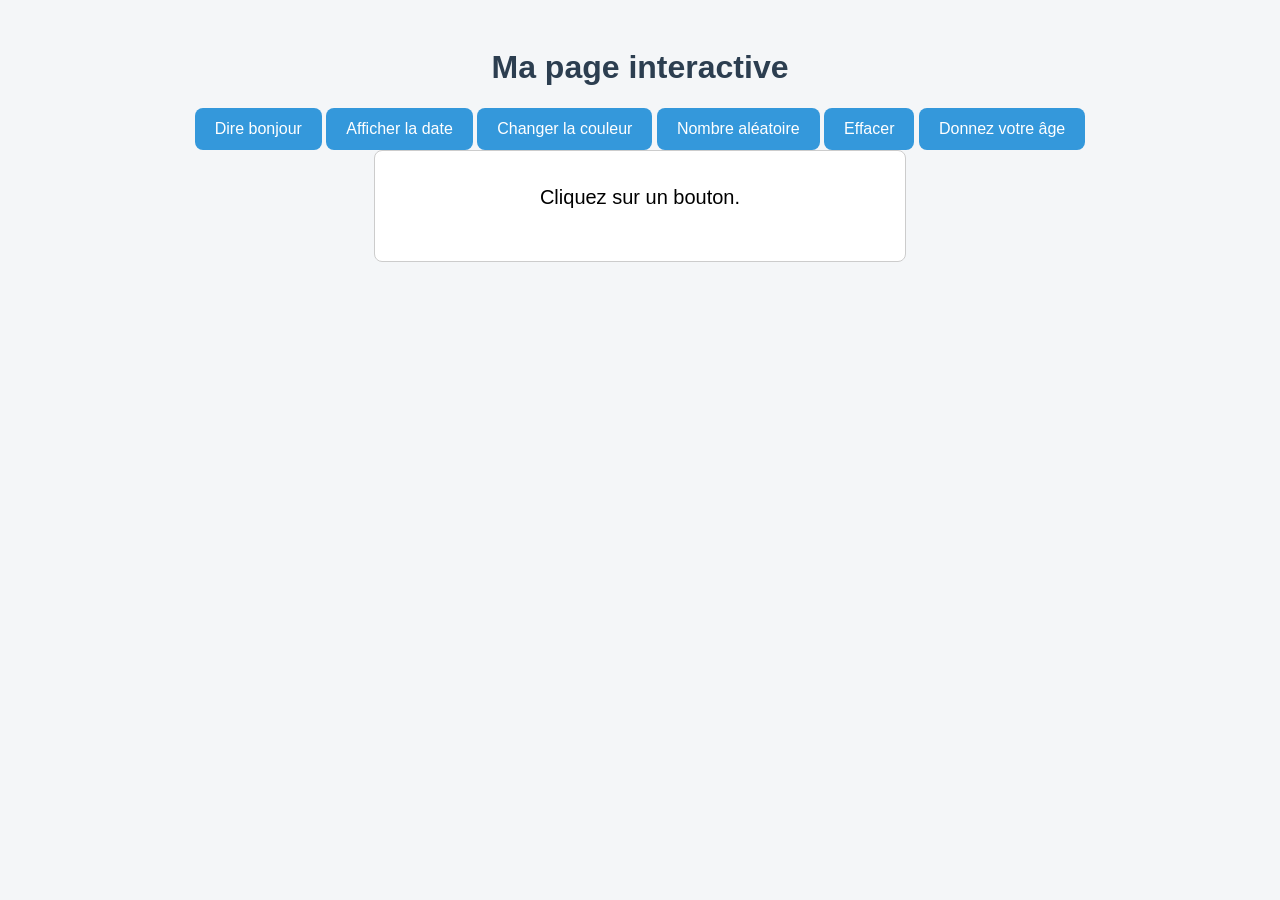
==== index1.html @ 23339c59 "Add files via upload" ====
<!DOCTYPE html>
<html lang="fr">
<head>
    <meta charset="UTF-8">
    <title>TP - 5 boutons JavaScript</title>
</head><link rel="stylesheet" href="style.css">
<body>
    <h1>Ma page interactive</h1>

   <button id="btn1" onclick="direBonjour()">Dire bonjour</button>

   <button id="btn2" onclick="afficherDate()">Afficher la date</button>

   <button id="btn3" onclick="changerCouleur()">Changer la couleur</button>

   <button id="btn4" onclick="nombreAleatoire()">Nombre aléatoire</button>

   <button id="btn5" onclick="effacer()">Effacer</button>

   <button id="btn6" onclick="verif_age()">Donnez votre âge</button>



     </div>

    <div id="affichage">
        <p id="message">Cliquez sur un bouton.</p>
    </div>



  




  <script src="script.js"></script>

</body>
</html>
---- style.css ----
body {
    font-family: Arial, sans-serif;
    background-color: #f4f6f8;
    text-align: center;
    padding: 20px;
}

h1 {
    color: #2c3e50;
}

.boutons {
    display: flex;
    justify-content: center;
    flex-wrap: wrap;
    gap: 12px;
    margin-bottom: 30px;
}

button {
    background-color: #3498db;
    color: white;
    border: none;
    padding: 12px 20px;
    border-radius: 8px;
    font-size: 16px;
    cursor: pointer;
}

button:hover {
    background-color: #2980b9;
}

button:active {
    transform: translateY(2px);
}

#affichage {
    background-color: white;
    max-width: 500px;
    min-height: 80px;
    margin: 0 auto;
    padding: 15px;
    border: 1px solid #ccc;
    border-radius: 8px;
    font-size: 20px;
}
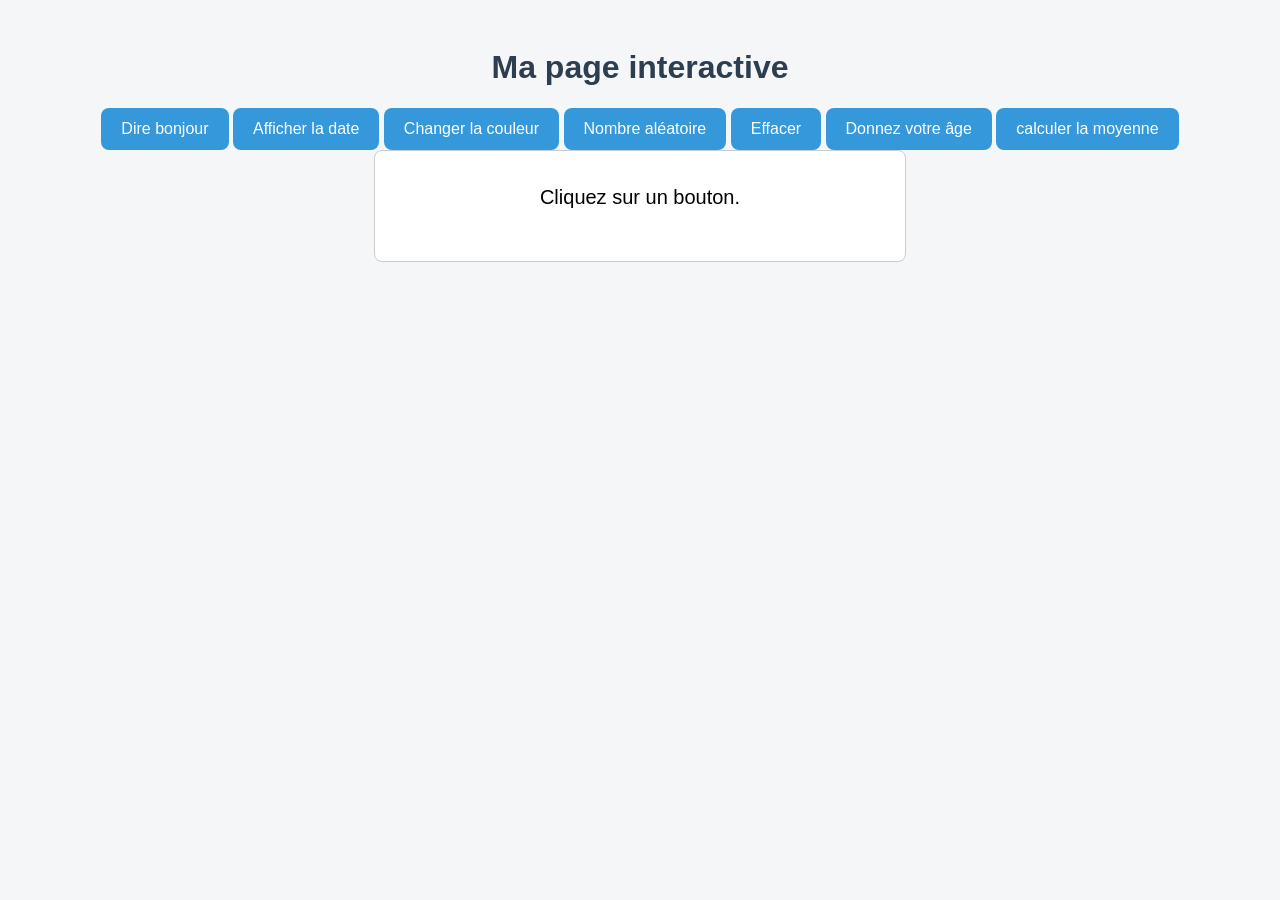
==== commit 923ed782: "Add files via upload" ====
--- a/index1.html
+++ b/index1.html
@@ -19,7 +19,7 @@
 
    <button id="btn6" onclick="verif_age()">Donnez votre âge</button>
 
-
+   <button id="btn7" onclick="calculerNotes()">calculer la moyenne</button>
 
      </div>
 
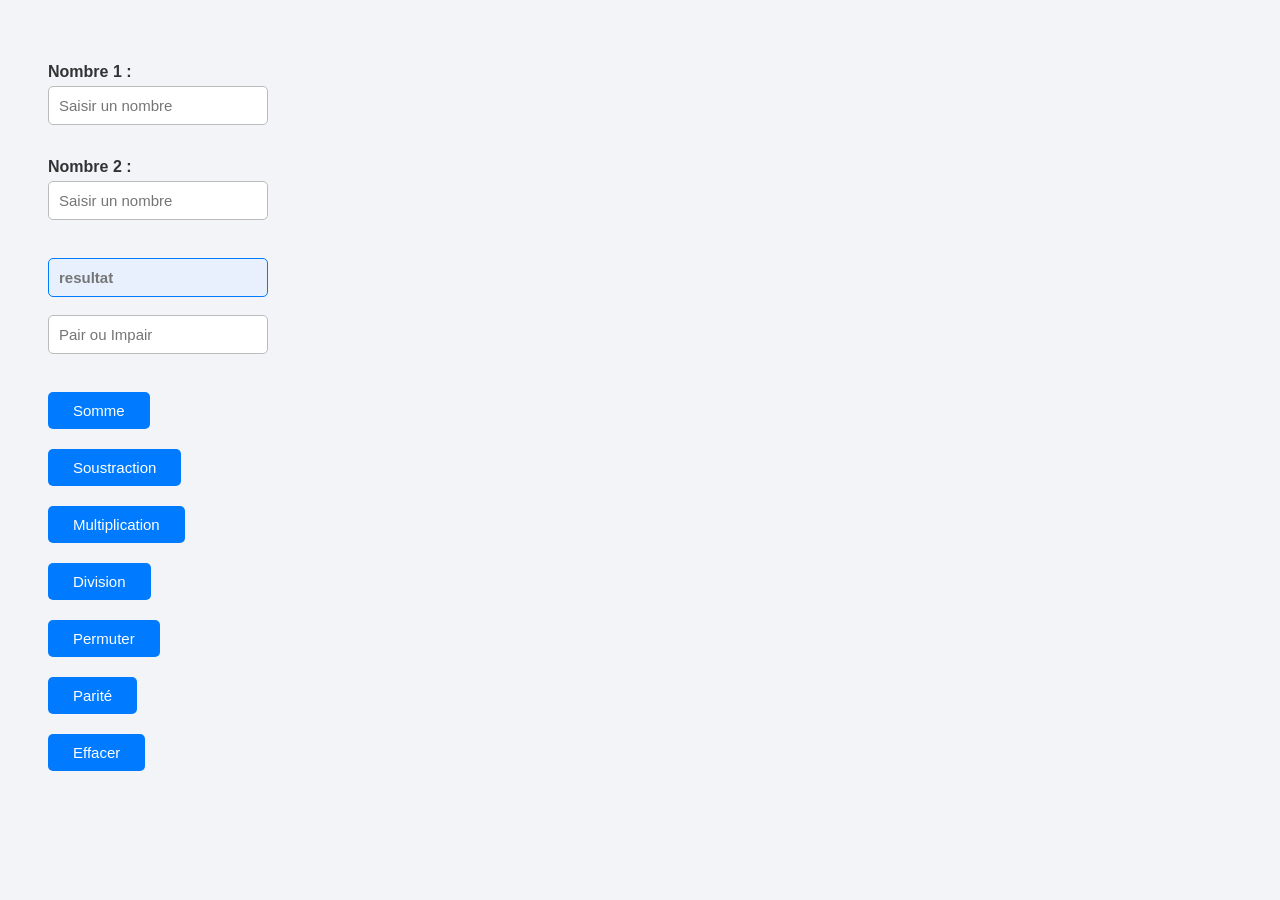
==== commit 4adc1735: "Add files via upload" ====
--- a/index1.html
+++ b/index1.html
@@ -1,40 +1,46 @@
-<!DOCTYPE html>
-<html lang="fr">
+<html>
 <head>
-    <meta charset="UTF-8">
-    <title>TP - 5 boutons JavaScript</title>
-</head><link rel="stylesheet" href="style.css">
+    <title>Document</title>
+
+    <link rel="stylesheet" href="style1.css">
+
+    <script src="script1.js"></script>
+</head>
+
 <body>
-    <h1>Ma page interactive</h1>
 
-   <button id="btn1" onclick="direBonjour()">Dire bonjour</button>
+    <label>Nombre 1 :</label>
+    <input type="text" name="t1" id="t1" placeholder="Saisir un nombre">
 
-   <button id="btn2" onclick="afficherDate()">Afficher la date</button>
+    <br><br>
 
-   <button id="btn3" onclick="changerCouleur()">Changer la couleur</button>
+    <label>Nombre 2 :</label>
+    <input type="text" name="t2" id="t2" placeholder="Saisir un nombre">
 
-   <button id="btn4" onclick="nombreAleatoire()">Nombre aléatoire</button>
+    <br><br>
 
-   <button id="btn5" onclick="effacer()">Effacer</button>
+    <input type="text" name="resultat" id="resultat" placeholder="resultat">
 
-   <button id="btn6" onclick="verif_age()">Donnez votre âge</button>
+    <br><br>
 
-   <button id="btn7" onclick="calculerNotes()">calculer la moyenne</button>
+    <input type="text" name="pair ou impair" id="pair" placeholder="Pair ou Impair">
 
-     </div>
+    <br><br>
 
-    <div id="affichage">
-        <p id="message">Cliquez sur un bouton.</p>
-    </div>
+
+    <button onclick="somme()">Somme</button>
+    <button onclick="soustraction()">Soustraction</button>
+    <button onclick="multiplication()">Multiplication</button>
+    <button onclick="division()">Division</button>
+    <button onclick="permuter()">Permuter</button>
+    <button onclick="parite()">Parité</button>
+    <button onclick="effacer()">Effacer</button>
+  
+
+
+    <br><br>
 
 
 
-  
-
-
-
-
-  <script src="script.js"></script>
-
 </body>
-</html>
+</html>
--- a/style1.css
+++ b/style1.css
@@ -0,0 +1,59 @@
+/* Mise en forme générale */
+body {
+    font-family: Arial, sans-serif;
+    background-color: #f2f4f8;
+    padding: 40px;
+}
+
+/* Libellés */
+label {
+    display: block;
+    margin-top: 15px;
+    margin-bottom: 5px;
+    font-weight: bold;
+    color: #333;
+}
+
+/* Zones de texte */
+input[type="text"] {
+    width: 220px;
+    padding: 10px;
+    border: 1px solid #bbb;
+    border-radius: 5px;
+    font-size: 15px;
+    box-sizing: border-box;
+}
+
+    /* Effet au clic dans une zone */
+    input[type="text"]:focus {
+        outline: none;
+        border-color: #007bff;
+        box-shadow: 0 0 5px #007bff55;
+    }
+
+/* Bouton Somme */
+button {
+    display: block;
+    margin-top: 20px;
+    padding: 10px 25px;
+    background-color: #007bff;
+    color: white;
+    border: none;
+    border-radius: 5px;
+    font-size: 15px;
+    cursor: pointer;
+}
+
+    /* Effet au survol */
+    button:hover {
+        background-color: #0056b3;
+    }
+
+/* Zone résultat */
+#resultat {
+    margin-top: 20px;
+    background-color: #e8f0fe;
+    border: 1px solid #007bff;
+    font-weight: bold;
+    color: #0056b3;
+}
